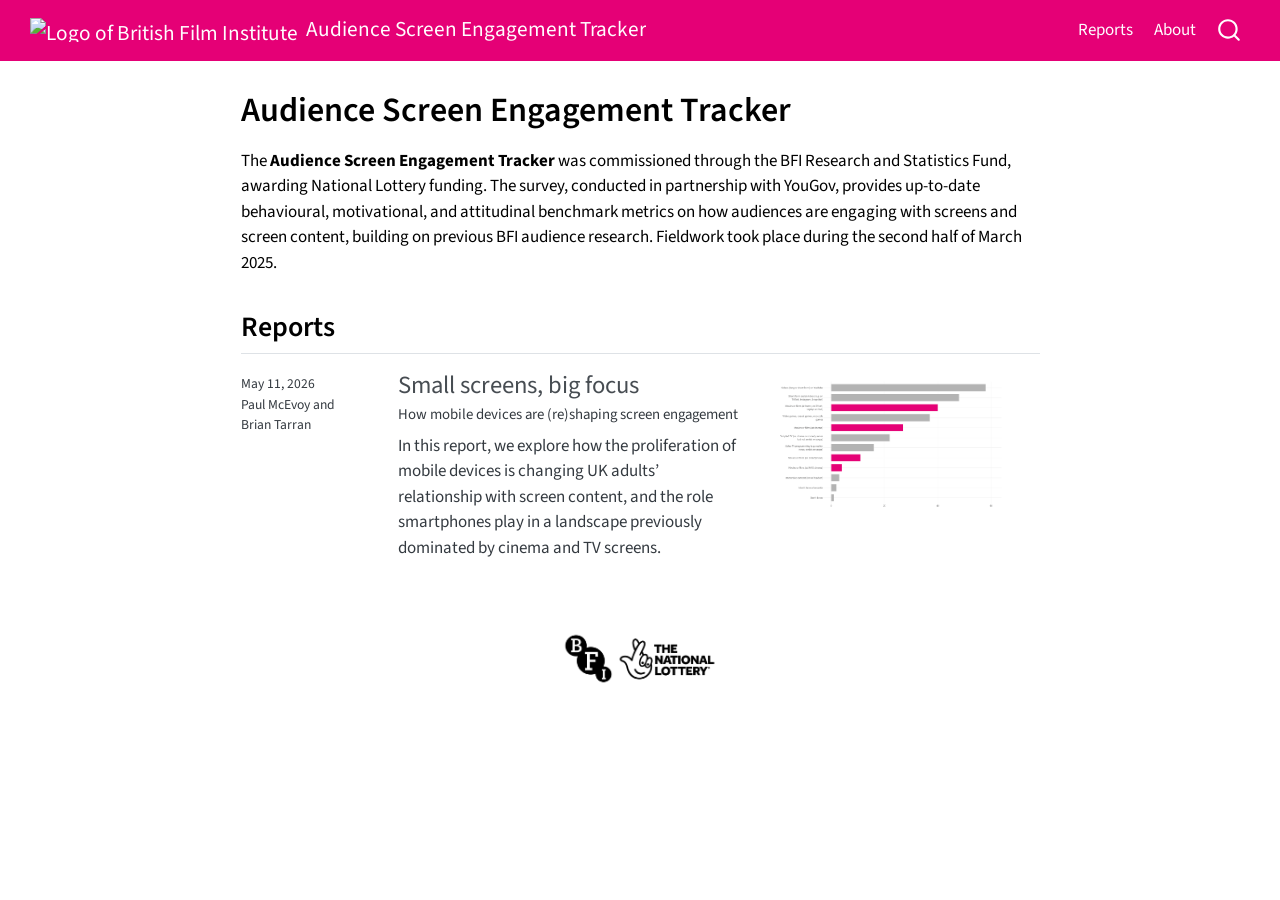
==== index.html @ 237da8eb "Built site for gh-pages" ====
<!DOCTYPE html>
<html xmlns="http://www.w3.org/1999/xhtml" lang="en" xml:lang="en"><head>

<meta charset="utf-8">
<meta name="generator" content="quarto-1.9.37">

<meta name="viewport" content="width=device-width, initial-scale=1.0, user-scalable=yes">


<title>BFI RSU | Audience Screen Engagement Tracker – Audience Screen Engagement Tracker</title>
<style>
/* Default styles provided by pandoc.
** See https://pandoc.org/MANUAL.html#variables-for-html for config info.
*/
code{white-space: pre-wrap;}
span.smallcaps{font-variant: small-caps;}
div.columns{display: flex; gap: min(4vw, 1.5em);}
div.column{flex: auto; overflow-x: auto;}
div.hanging-indent{margin-left: 1.5em; text-indent: -1.5em;}
ul.task-list{list-style: none;}
ul.task-list li input[type="checkbox"] {
  width: 0.8em;
  margin: 0 0.8em 0.2em -1em; /* quarto-specific, see https://github.com/quarto-dev/quarto-cli/issues/4556 */ 
  vertical-align: middle;
}
</style>


<script src="site_libs/quarto-nav/quarto-nav.js"></script>
<script src="site_libs/quarto-nav/headroom.min.js"></script>
<script src="site_libs/clipboard/clipboard.min.js"></script>
<script src="site_libs/quarto-search/autocomplete.umd.js"></script>
<script src="site_libs/quarto-search/fuse.min.js"></script>
<script src="site_libs/quarto-search/quarto-search.js"></script>
<meta name="quarto:offset" content="./">
<script src="site_libs/quarto-listing/list.min.js"></script>
<script src="site_libs/quarto-listing/quarto-listing.js"></script>
<script src="site_libs/quarto-html/quarto.js" type="module"></script>
<script src="site_libs/quarto-html/tabsets/tabsets.js" type="module"></script>
<script src="site_libs/quarto-html/popper.min.js"></script>
<script src="site_libs/quarto-html/tippy.umd.min.js"></script>
<script src="site_libs/quarto-html/anchor.min.js"></script>
<link href="site_libs/quarto-html/tippy.css" rel="stylesheet">
<link href="site_libs/quarto-html/quarto-syntax-highlighting-7f8f88aac4f3542376d5c11b86a4c14d.css" rel="stylesheet" class="quarto-color-scheme" id="quarto-text-highlighting-styles">
<link href="site_libs/quarto-html/quarto-syntax-highlighting-dark-d0ae9245876894da5ac7e18953ecc5cc.css" rel="stylesheet" class="quarto-color-scheme quarto-color-alternate" id="quarto-text-highlighting-styles">
<link href="site_libs/quarto-html/quarto-syntax-highlighting-7f8f88aac4f3542376d5c11b86a4c14d.css" rel="stylesheet" class="quarto-color-scheme-extra" id="quarto-text-highlighting-styles">
<script src="site_libs/bootstrap/bootstrap.min.js"></script>
<link href="site_libs/bootstrap/bootstrap-icons.css" rel="stylesheet">
<link href="site_libs/bootstrap/bootstrap-30855d13ae3122a631dc211b35c1121e.min.css" rel="stylesheet" append-hash="true" class="quarto-color-scheme" id="quarto-bootstrap" data-mode="light">
<link href="site_libs/bootstrap/bootstrap-dark-30855d13ae3122a631dc211b35c1121e.min.css" rel="stylesheet" append-hash="true" class="quarto-color-scheme quarto-color-alternate" id="quarto-bootstrap" data-mode="light">
<link href="site_libs/bootstrap/bootstrap-30855d13ae3122a631dc211b35c1121e.min.css" rel="stylesheet" append-hash="true" class="quarto-color-scheme-extra" id="quarto-bootstrap" data-mode="light">
<script id="quarto-search-options" type="application/json">{
  "location": "navbar",
  "copy-button": false,
  "collapse-after": 3,
  "panel-placement": "end",
  "type": "overlay",
  "limit": 50,
  "keyboard-shortcut": [
    "f",
    "/",
    "s"
  ],
  "show-item-context": false,
  "language": {
    "search-no-results-text": "No results",
    "search-matching-documents-text": "matching documents",
    "search-copy-link-title": "Copy link to search",
    "search-hide-matches-text": "Hide additional matches",
    "search-more-match-text": "more match in this document",
    "search-more-matches-text": "more matches in this document",
    "search-clear-button-title": "Clear",
    "search-text-placeholder": "",
    "search-detached-cancel-button-title": "Cancel",
    "search-submit-button-title": "Submit",
    "search-label": "Search"
  }
}</script>
<script>

  window.document.addEventListener("DOMContentLoaded", function (_event) {
    const listingTargetEl = window.document.querySelector('#listing-reports .list');
    if (!listingTargetEl) {
      // No listing discovered, do not attach.
      return; 
    }

    const options = {
      valueNames: ['listing-date','listing-title','listing-author','listing-subtitle','listing-image','listing-description',{ data: ['index'] },{ data: ['categories'] },{ data: ['listing-date-sort'] },{ data: ['listing-file-modified-sort'] }],
      
      searchColumns: ["listing-date","listing-title","listing-author","listing-subtitle","listing-image","listing-description"],
    };

    window['quarto-listings'] = window['quarto-listings'] || {};
    window['quarto-listings']['listing-reports'] = new List('listing-reports', options);

    if (window['quarto-listing-loaded']) {
      window['quarto-listing-loaded']();
    }
  });

  window.addEventListener('hashchange',() => {
    if (window['quarto-listing-loaded']) {
      window['quarto-listing-loaded']();
    }
  })
  </script>

  <script src="https://cdnjs.cloudflare.com/polyfill/v3/polyfill.min.js?features=es6"></script>
  <script defer="" src="https://cdn.jsdelivr.net/npm/mathjax@3/es5/tex-chtml-full.js" type="text/javascript"></script>

<script type="text/javascript">
const typesetMath = (el) => {
  if (window.MathJax) {
    // MathJax Typeset
    window.MathJax.typeset([el]);
  } else if (window.katex) {
    // KaTeX Render
    var mathElements = el.getElementsByClassName("math");
    var macros = [];
    for (var i = 0; i < mathElements.length; i++) {
      var texText = mathElements[i].firstChild;
      if (mathElements[i].tagName == "SPAN" && texText && texText.data) {
        window.katex.render(texText.data, mathElements[i], {
          displayMode: mathElements[i].classList.contains('display'),
          throwOnError: false,
          macros: macros,
          fleqn: false
        });
      }
    }
  }
}
window.Quarto = {
  typesetMath
};
</script>

<link rel="stylesheet" href="styles.css">
<meta property="og:title" content="BFI RSU | Audience Screen Engagement Tracker">
<meta property="og:description" content="">
<meta property="og:image" content="./reports/small_screens_big_focus/thumbnail.png">
<meta property="og:site_name" content="Audience Screen Engagement Tracker">
<meta property="og:image:alt" content="Screengrab of Figure 4 of the report, showing favourite types of screen content of adults aged 16-24.">
</head>

<body class="nav-fixed fullcontent quarto-light">

<div id="quarto-search-results"></div>
  <header id="quarto-header" class="headroom fixed-top">
    <nav class="navbar navbar-expand-lg " data-bs-theme="dark">
      <div class="navbar-container container-fluid">
      <div class="navbar-brand-container mx-auto">
    <a href="./index.html" class="navbar-brand navbar-brand-logo">
    <img src="https://www.bfi.org.uk/dist/client/0207614d447715c2d2b9.svg" alt="Logo of British Film Institute" class="navbar-logo light-content">
    <img src="https://www.bfi.org.uk/dist/client/0207614d447715c2d2b9.svg" alt="Logo of British Film Institute" class="navbar-logo dark-content">
    </a>
    <a class="navbar-brand" href="./index.html">
    <span class="navbar-title">Audience Screen Engagement Tracker</span>
    </a>
  </div>
            <div id="quarto-search" class="" title="Search"></div>
          <button class="navbar-toggler" type="button" data-bs-toggle="collapse" data-bs-target="#navbarCollapse" aria-controls="navbarCollapse" role="menu" aria-expanded="false" aria-label="Toggle navigation" onclick="if (window.quartoToggleHeadroom) { window.quartoToggleHeadroom(); }">
  <span class="navbar-toggler-icon"></span>
</button>
          <div class="collapse navbar-collapse" id="navbarCollapse">
            <ul class="navbar-nav navbar-nav-scroll ms-auto">
  <li class="nav-item">
    <a class="nav-link active" href="./index.html" aria-current="page"> 
<span class="menu-text">Reports</span></a>
  </li>  
  <li class="nav-item">
    <a class="nav-link" href="./about.html"> 
<span class="menu-text">About</span></a>
  </li>  
</ul>
          </div> <!-- /navcollapse -->
            <div class="quarto-navbar-tools">
</div>
      </div> <!-- /container-fluid -->
    </nav>
</header>
<!-- content -->
<div id="quarto-content" class="quarto-container page-columns page-rows-contents page-layout-article page-navbar">
<!-- sidebar -->
<!-- margin-sidebar -->
    
<!-- main -->
<main class="content" id="quarto-document-content">

<header id="title-block-header" class="quarto-title-block default">
<div class="quarto-title">
<h1 class="title">Audience Screen Engagement Tracker</h1>
</div>



<div class="quarto-title-meta">

    
  
    
  </div>
  


</header>


<p>The <strong>Audience Screen Engagement Tracker</strong> was commissioned through the BFI Research and Statistics Fund, awarding National Lottery funding. The survey, conducted in partnership with YouGov, provides up-to-date behavioural, motivational, and attitudinal benchmark metrics on how audiences are engaging with screens and screen content, building on previous BFI audience research. Fieldwork took place during the second half of March 2025.</p>
<section id="reports" class="level2">
<h2 class="anchored" data-anchor-id="reports">Reports</h2>
<div id="listing-reports" class="quarto-listing quarto-listing-container-default">
<div class="list quarto-listing-default">
<div class="quarto-post image-right" data-index="0" data-listing-date-sort="1778454000000" data-listing-file-modified-sort="1778495655816" data-listing-date-modified-sort="NaN" data-listing-reading-time-sort="28" data-listing-word-count-sort="5523">
<div class="thumbnail"><a href="./reports/small_screens_big_focus/index.html" class="no-external">

<img loading="lazy" src="./reports/small_screens_big_focus/thumbnail.png" class="thumbnail-image" alt="Screengrab of Figure 4 of the report, showing favourite types of screen content of adults aged 16-24.">

</a></div>
<div class="body">
<h3 class="no-anchor listing-title">
<a href="./reports/small_screens_big_focus/index.html" class="no-external">Small screens, big focus</a>
</h3>
<div class="listing-subtitle">
<a href="./reports/small_screens_big_focus/index.html" class="no-external">How mobile devices are (re)shaping screen engagement</a>
</div>
<div class="delink listing-description"><a href="./reports/small_screens_big_focus/index.html" class="no-external">
<p>In this report, we explore how the proliferation of mobile devices is changing UK adults’ relationship with screen content, and the role smartphones play in a landscape previously dominated by cinema and TV screens.</p>
</a></div>
</div>
<div class="metadata">
<a href="./reports/small_screens_big_focus/index.html" class="no-external">
<div class="listing-date">
May 11, 2026
</div>
<div class="listing-author">
Paul McEvoy and Brian Tarran
</div>
</a>
</div>
</div>
</div>
<div class="listing-no-matching d-none">No matching items</div>
</div>
<div class="quarto-figure quarto-figure-center">
<figure class="figure">
<p><img src="typst_output/bfi_nl_logo.png" class="quarto-figure quarto-figure-center figure-img" style="height:2cm"></p>
</figure>
</div>



</section>

</main> <!-- /main -->
<script id="quarto-html-after-body" type="application/javascript">
  window.document.addEventListener("DOMContentLoaded", function (event) {
    const icon = "";
    const anchorJS = new window.AnchorJS();
    anchorJS.options = {
      placement: 'right',
      icon: icon
    };
    anchorJS.add('.anchored');
    const isCodeAnnotation = (el) => {
      for (const clz of el.classList) {
        if (clz.startsWith('code-annotation-')) {                     
          return true;
        }
      }
      return false;
    }
    const onCopySuccess = function(e) {
      // button target
      const button = e.trigger;
      // don't keep focus
      button.blur();
      // flash "checked"
      button.classList.add('code-copy-button-checked');
      var currentTitle = button.getAttribute("title");
      button.setAttribute("title", "Copied!");
      let tooltip;
      if (window.bootstrap) {
        button.setAttribute("data-bs-toggle", "tooltip");
        button.setAttribute("data-bs-placement", "left");
        button.setAttribute("data-bs-title", "Copied!");
        tooltip = new bootstrap.Tooltip(button, 
          { trigger: "manual", 
            customClass: "code-copy-button-tooltip",
            offset: [0, -8]});
        tooltip.show();    
      }
      setTimeout(function() {
        if (tooltip) {
          tooltip.hide();
          button.removeAttribute("data-bs-title");
          button.removeAttribute("data-bs-toggle");
          button.removeAttribute("data-bs-placement");
        }
        button.setAttribute("title", currentTitle);
        button.classList.remove('code-copy-button-checked');
      }, 1000);
      // clear code selection
      e.clearSelection();
    }
    const getTextToCopy = function(trigger) {
      const outerScaffold = trigger.parentElement.cloneNode(true);
      const codeEl = outerScaffold.querySelector('code');
      for (const childEl of codeEl.children) {
        if (isCodeAnnotation(childEl)) {
          childEl.remove();
        }
      }
      return codeEl.innerText;
    }
    const clipboard = new window.ClipboardJS('.code-copy-button:not([data-in-quarto-modal])', {
      text: getTextToCopy
    });
    clipboard.on('success', onCopySuccess);
    if (window.document.getElementById('quarto-embedded-source-code-modal')) {
      const clipboardModal = new window.ClipboardJS('.code-copy-button[data-in-quarto-modal]', {
        text: getTextToCopy,
        container: window.document.getElementById('quarto-embedded-source-code-modal')
      });
      clipboardModal.on('success', onCopySuccess);
    }
      var localhostRegex = new RegExp(/^(?:http|https):\/\/localhost\:?[0-9]*\//);
      var mailtoRegex = new RegExp(/^mailto:/);
        var filterRegex = new RegExp('/' + window.location.host + '/');
      var isInternal = (href) => {
          return filterRegex.test(href) || localhostRegex.test(href) || mailtoRegex.test(href);
      }
      // Inspect non-navigation links and adorn them if external
     var links = window.document.querySelectorAll('a[href]:not(.nav-link):not(.navbar-brand):not(.toc-action):not(.sidebar-link):not(.sidebar-item-toggle):not(.pagination-link):not(.no-external):not([aria-hidden]):not(.dropdown-item):not(.quarto-navigation-tool):not(.about-link)');
      for (var i=0; i<links.length; i++) {
        const link = links[i];
        if (!isInternal(link.href)) {
          // undo the damage that might have been done by quarto-nav.js in the case of
          // links that we want to consider external
          if (link.dataset.originalHref !== undefined) {
            link.href = link.dataset.originalHref;
          }
        }
      }
    function tippyHover(el, contentFn, onTriggerFn, onUntriggerFn) {
      const config = {
        allowHTML: true,
        maxWidth: 500,
        delay: 100,
        arrow: false,
        appendTo: function(el) {
            return el.parentElement;
        },
        interactive: true,
        interactiveBorder: 10,
        theme: 'quarto',
        placement: 'bottom-start',
      };
      if (contentFn) {
        config.content = contentFn;
      }
      if (onTriggerFn) {
        config.onTrigger = onTriggerFn;
      }
      if (onUntriggerFn) {
        config.onUntrigger = onUntriggerFn;
      }
      window.tippy(el, config); 
    }
    const noterefs = window.document.querySelectorAll('a[role="doc-noteref"]');
    for (var i=0; i<noterefs.length; i++) {
      const ref = noterefs[i];
      tippyHover(ref, function() {
        // use id or data attribute instead here
        let href = ref.getAttribute('data-footnote-href') || ref.getAttribute('href');
        try { href = new URL(href).hash; } catch {}
        const id = href.replace(/^#\/?/, "");
        const note = window.document.getElementById(id);
        if (note) {
          return note.innerHTML;
        } else {
          return "";
        }
      });
    }
    const xrefs = window.document.querySelectorAll('a.quarto-xref');
    const processXRef = (id, note) => {
      // Strip column container classes
      const stripColumnClz = (el) => {
        el.classList.remove("page-full", "page-columns");
        if (el.children) {
          for (const child of el.children) {
            stripColumnClz(child);
          }
        }
      }
      stripColumnClz(note)
      if (id === null || id.startsWith('sec-')) {
        // Special case sections, only their first couple elements
        const container = document.createElement("div");
        if (note.children && note.children.length > 2) {
          container.appendChild(note.children[0].cloneNode(true));
          for (let i = 1; i < note.children.length; i++) {
            const child = note.children[i];
            if (child.tagName === "P" && child.innerText === "") {
              continue;
            } else {
              container.appendChild(child.cloneNode(true));
              break;
            }
          }
          if (window.Quarto?.typesetMath) {
            window.Quarto.typesetMath(container);
          }
          return container.innerHTML
        } else {
          if (window.Quarto?.typesetMath) {
            window.Quarto.typesetMath(note);
          }
          return note.innerHTML;
        }
      } else {
        // Remove any anchor links if they are present
        const anchorLink = note.querySelector('a.anchorjs-link');
        if (anchorLink) {
          anchorLink.remove();
        }
        if (window.Quarto?.typesetMath) {
          window.Quarto.typesetMath(note);
        }
        if (note.classList.contains("callout")) {
          return note.outerHTML;
        } else {
          return note.innerHTML;
        }
      }
    }
    for (var i=0; i<xrefs.length; i++) {
      const xref = xrefs[i];
      tippyHover(xref, undefined, function(instance) {
        instance.disable();
        let url = xref.getAttribute('href');
        let hash = undefined; 
        if (url.startsWith('#')) {
          hash = url;
        } else {
          try { hash = new URL(url).hash; } catch {}
        }
        if (hash) {
          const id = hash.replace(/^#\/?/, "");
          const note = window.document.getElementById(id);
          if (note !== null) {
            try {
              const html = processXRef(id, note.cloneNode(true));
              instance.setContent(html);
            } finally {
              instance.enable();
              instance.show();
            }
          } else {
            // See if we can fetch this
            fetch(url.split('#')[0])
            .then(res => res.text())
            .then(html => {
              const parser = new DOMParser();
              const htmlDoc = parser.parseFromString(html, "text/html");
              const note = htmlDoc.getElementById(id);
              if (note !== null) {
                const html = processXRef(id, note);
                instance.setContent(html);
              } 
            }).finally(() => {
              instance.enable();
              instance.show();
            });
          }
        } else {
          // See if we can fetch a full url (with no hash to target)
          // This is a special case and we should probably do some content thinning / targeting
          fetch(url)
          .then(res => res.text())
          .then(html => {
            const parser = new DOMParser();
            const htmlDoc = parser.parseFromString(html, "text/html");
            const note = htmlDoc.querySelector('main.content');
            if (note !== null) {
              // This should only happen for chapter cross references
              // (since there is no id in the URL)
              // remove the first header
              if (note.children.length > 0 && note.children[0].tagName === "HEADER") {
                note.children[0].remove();
              }
              const html = processXRef(null, note);
              instance.setContent(html);
            } 
          }).finally(() => {
            instance.enable();
            instance.show();
          });
        }
      }, function(instance) {
      });
    }
        let selectedAnnoteEl;
        const selectorForAnnotation = ( cell, annotation) => {
          let cellAttr = 'data-code-cell="' + cell + '"';
          let lineAttr = 'data-code-annotation="' +  annotation + '"';
          const selector = 'span[' + cellAttr + '][' + lineAttr + ']';
          return selector;
        }
        const selectCodeLines = (annoteEl) => {
          const doc = window.document;
          const targetCell = annoteEl.getAttribute("data-target-cell");
          const targetAnnotation = annoteEl.getAttribute("data-target-annotation");
          const annoteSpan = window.document.querySelector(selectorForAnnotation(targetCell, targetAnnotation));
          const lines = annoteSpan.getAttribute("data-code-lines").split(",");
          const lineIds = lines.map((line) => {
            return targetCell + "-" + line;
          })
          let top = null;
          let height = null;
          let parent = null;
          if (lineIds.length > 0) {
              //compute the position of the single el (top and bottom and make a div)
              const el = window.document.getElementById(lineIds[0]);
              top = el.offsetTop;
              height = el.offsetHeight;
              parent = el.parentElement.parentElement;
            if (lineIds.length > 1) {
              const lastEl = window.document.getElementById(lineIds[lineIds.length - 1]);
              const bottom = lastEl.offsetTop + lastEl.offsetHeight;
              height = bottom - top;
            }
            if (top !== null && height !== null && parent !== null) {
              // cook up a div (if necessary) and position it 
              let div = window.document.getElementById("code-annotation-line-highlight");
              if (div === null) {
                div = window.document.createElement("div");
                div.setAttribute("id", "code-annotation-line-highlight");
                div.style.position = 'absolute';
                parent.appendChild(div);
              }
              div.style.top = top - 2 + "px";
              div.style.height = height + 4 + "px";
              div.style.left = 0;
              let gutterDiv = window.document.getElementById("code-annotation-line-highlight-gutter");
              if (gutterDiv === null) {
                gutterDiv = window.document.createElement("div");
                gutterDiv.setAttribute("id", "code-annotation-line-highlight-gutter");
                gutterDiv.style.position = 'absolute';
                const codeCell = window.document.getElementById(targetCell);
                const gutter = codeCell.querySelector('.code-annotation-gutter');
                gutter.appendChild(gutterDiv);
              }
              gutterDiv.style.top = top - 2 + "px";
              gutterDiv.style.height = height + 4 + "px";
            }
            selectedAnnoteEl = annoteEl;
          }
        };
        const unselectCodeLines = () => {
          const elementsIds = ["code-annotation-line-highlight", "code-annotation-line-highlight-gutter"];
          elementsIds.forEach((elId) => {
            const div = window.document.getElementById(elId);
            if (div) {
              div.remove();
            }
          });
          selectedAnnoteEl = undefined;
        };
          // Handle positioning of the toggle
      window.addEventListener(
        "resize",
        throttle(() => {
          elRect = undefined;
          if (selectedAnnoteEl) {
            selectCodeLines(selectedAnnoteEl);
          }
        }, 10)
      );
      function throttle(fn, ms) {
      let throttle = false;
      let timer;
        return (...args) => {
          if(!throttle) { // first call gets through
              fn.apply(this, args);
              throttle = true;
          } else { // all the others get throttled
              if(timer) clearTimeout(timer); // cancel #2
              timer = setTimeout(() => {
                fn.apply(this, args);
                timer = throttle = false;
              }, ms);
          }
        };
      }
        // Attach click handler to the DT
        const annoteDls = window.document.querySelectorAll('dt[data-target-cell]');
        for (const annoteDlNode of annoteDls) {
          annoteDlNode.addEventListener('click', (event) => {
            const clickedEl = event.target;
            if (clickedEl !== selectedAnnoteEl) {
              unselectCodeLines();
              const activeEl = window.document.querySelector('dt[data-target-cell].code-annotation-active');
              if (activeEl) {
                activeEl.classList.remove('code-annotation-active');
              }
              selectCodeLines(clickedEl);
              clickedEl.classList.add('code-annotation-active');
            } else {
              // Unselect the line
              unselectCodeLines();
              clickedEl.classList.remove('code-annotation-active');
            }
          });
        }
    const findCites = (el) => {
      const parentEl = el.parentElement;
      if (parentEl) {
        const cites = parentEl.dataset.cites;
        if (cites) {
          return {
            el,
            cites: cites.split(' ')
          };
        } else {
          return findCites(el.parentElement)
        }
      } else {
        return undefined;
      }
    };
    var bibliorefs = window.document.querySelectorAll('a[role="doc-biblioref"]');
    for (var i=0; i<bibliorefs.length; i++) {
      const ref = bibliorefs[i];
      const citeInfo = findCites(ref);
      if (citeInfo) {
        tippyHover(citeInfo.el, function() {
          var popup = window.document.createElement('div');
          citeInfo.cites.forEach(function(cite) {
            var citeDiv = window.document.createElement('div');
            citeDiv.classList.add('hanging-indent');
            citeDiv.classList.add('csl-entry');
            var biblioDiv = window.document.getElementById('ref-' + cite);
            if (biblioDiv) {
              citeDiv.innerHTML = biblioDiv.innerHTML;
            }
            popup.appendChild(citeDiv);
          });
          return popup.innerHTML;
        });
      }
    }
  });
  </script>
</div> <!-- /content -->




</body></html>
---- site_libs/quarto-html/tippy.css ----
.tippy-box[data-animation=fade][data-state=hidden]{opacity:0}[data-tippy-root]{max-width:calc(100vw - 10px)}.tippy-box{position:relative;background-color:#333;color:#fff;border-radius:4px;font-size:14px;line-height:1.4;white-space:normal;outline:0;transition-property:transform,visibility,opacity}.tippy-box[data-placement^=top]>.tippy-arrow{bottom:0}.tippy-box[data-placement^=top]>.tippy-arrow:before{bottom:-7px;left:0;border-width:8px 8px 0;border-top-color:initial;transform-origin:center top}.tippy-box[data-placement^=bottom]>.tippy-arrow{top:0}.tippy-box[data-placement^=bottom]>.tippy-arrow:before{top:-7px;left:0;border-width:0 8px 8px;border-bottom-color:initial;transform-origin:center bottom}.tippy-box[data-placement^=left]>.tippy-arrow{right:0}.tippy-box[data-placement^=left]>.tippy-arrow:before{border-width:8px 0 8px 8px;border-left-color:initial;right:-7px;transform-origin:center left}.tippy-box[data-placement^=right]>.tippy-arrow{left:0}.tippy-box[data-placement^=right]>.tippy-arrow:before{left:-7px;border-width:8px 8px 8px 0;border-right-color:initial;transform-origin:center right}.tippy-box[data-inertia][data-state=visible]{transition-timing-function:cubic-bezier(.54,1.5,.38,1.11)}.tippy-arrow{width:16px;height:16px;color:#333}.tippy-arrow:before{content:"";position:absolute;border-color:transparent;border-style:solid}.tippy-content{position:relative;padding:5px 9px;z-index:1}
---- site_libs/quarto-html/quarto-syntax-highlighting-7f8f88aac4f3542376d5c11b86a4c14d.css ----
/* quarto syntax highlight colors */
:root {
  --quarto-hl-ot-color: #003B4F;
  --quarto-hl-at-color: #657422;
  --quarto-hl-ss-color: #20794D;
  --quarto-hl-an-color: #5E5E5E;
  --quarto-hl-fu-color: #4758AB;
  --quarto-hl-st-color: #20794D;
  --quarto-hl-cf-color: #003B4F;
  --quarto-hl-op-color: #5E5E5E;
  --quarto-hl-er-color: #AD0000;
  --quarto-hl-bn-color: #AD0000;
  --quarto-hl-al-color: #AD0000;
  --quarto-hl-va-color: #111111;
  --quarto-hl-bu-color: inherit;
  --quarto-hl-ex-color: inherit;
  --quarto-hl-pp-color: #AD0000;
  --quarto-hl-in-color: #5E5E5E;
  --quarto-hl-vs-color: #20794D;
  --quarto-hl-wa-color: #5E5E5E;
  --quarto-hl-do-color: #5E5E5E;
  --quarto-hl-im-color: #00769E;
  --quarto-hl-ch-color: #20794D;
  --quarto-hl-dt-color: #AD0000;
  --quarto-hl-fl-color: #AD0000;
  --quarto-hl-co-color: #5E5E5E;
  --quarto-hl-cv-color: #5E5E5E;
  --quarto-hl-cn-color: #8f5902;
  --quarto-hl-sc-color: #5E5E5E;
  --quarto-hl-dv-color: #AD0000;
  --quarto-hl-kw-color: #003B4F;
}

/* other quarto variables */
:root {
  --quarto-font-monospace: SFMono-Regular, Menlo, Monaco, Consolas, "Liberation Mono", "Courier New", monospace;
}

/* syntax highlight based on Pandoc's rules */
pre > code.sourceCode > span {
  color: #003B4F;
}

code.sourceCode > span {
  color: #003B4F;
}

div.sourceCode,
div.sourceCode pre.sourceCode {
  color: #003B4F;
}

/* Normal */
code span {
  color: #003B4F;
}

/* Alert */
code span.al {
  color: #AD0000;
  font-style: inherit;
}

/* Annotation */
code span.an {
  color: #5E5E5E;
  font-style: inherit;
}

/* Attribute */
code span.at {
  color: #657422;
  font-style: inherit;
}

/* BaseN */
code span.bn {
  color: #AD0000;
  font-style: inherit;
}

/* BuiltIn */
code span.bu {
  font-style: inherit;
}

/* ControlFlow */
code span.cf {
  color: #003B4F;
  font-weight: bold;
  font-style: inherit;
}

/* Char */
code span.ch {
  color: #20794D;
  font-style: inherit;
}

/* Constant */
code span.cn {
  color: #8f5902;
  font-style: inherit;
}

/* Comment */
code span.co {
  color: #5E5E5E;
  font-style: inherit;
}

/* CommentVar */
code span.cv {
  color: #5E5E5E;
  font-style: italic;
}

/* Documentation */
code span.do {
  color: #5E5E5E;
  font-style: italic;
}

/* DataType */
code span.dt {
  color: #AD0000;
  font-style: inherit;
}

/* DecVal */
code span.dv {
  color: #AD0000;
  font-style: inherit;
}

/* Error */
code span.er {
  color: #AD0000;
  font-style: inherit;
}

/* Extension */
code span.ex {
  font-style: inherit;
}

/* Float */
code span.fl {
  color: #AD0000;
  font-style: inherit;
}

/* Function */
code span.fu {
  color: #4758AB;
  font-style: inherit;
}

/* Import */
code span.im {
  color: #00769E;
  font-style: inherit;
}

/* Information */
code span.in {
  color: #5E5E5E;
  font-style: inherit;
}

/* Keyword */
code span.kw {
  color: #003B4F;
  font-weight: bold;
  font-style: inherit;
}

/* Operator */
code span.op {
  color: #5E5E5E;
  font-style: inherit;
}

/* Other */
code span.ot {
  color: #003B4F;
  font-style: inherit;
}

/* Preprocessor */
code span.pp {
  color: #AD0000;
  font-style: inherit;
}

/* SpecialChar */
code span.sc {
  color: #5E5E5E;
  font-style: inherit;
}

/* SpecialString */
code span.ss {
  color: #20794D;
  font-style: inherit;
}

/* String */
code span.st {
  color: #20794D;
  font-style: inherit;
}

/* Variable */
code span.va {
  color: #111111;
  font-style: inherit;
}

/* VerbatimString */
code span.vs {
  color: #20794D;
  font-style: inherit;
}

/* Warning */
code span.wa {
  color: #5E5E5E;
  font-style: italic;
}

.prevent-inlining {
  content: "</";
}

/*# sourceMappingURL=789ad8cd35626ba772517505b42a116e.css.map */
---- site_libs/quarto-html/quarto-syntax-highlighting-dark-d0ae9245876894da5ac7e18953ecc5cc.css ----
/* quarto syntax highlight colors */
:root {
  --quarto-hl-al-color: #f07178;
  --quarto-hl-an-color: #d4d0ab;
  --quarto-hl-at-color: #00e0e0;
  --quarto-hl-bn-color: #d4d0ab;
  --quarto-hl-bu-color: #abe338;
  --quarto-hl-ch-color: #abe338;
  --quarto-hl-co-color: #f8f8f2;
  --quarto-hl-cv-color: #ffd700;
  --quarto-hl-cn-color: #ffd700;
  --quarto-hl-cf-color: #ffa07a;
  --quarto-hl-dt-color: #ffa07a;
  --quarto-hl-dv-color: #d4d0ab;
  --quarto-hl-do-color: #f8f8f2;
  --quarto-hl-er-color: #f07178;
  --quarto-hl-ex-color: #00e0e0;
  --quarto-hl-fl-color: #d4d0ab;
  --quarto-hl-fu-color: #ffa07a;
  --quarto-hl-im-color: #abe338;
  --quarto-hl-in-color: #d4d0ab;
  --quarto-hl-kw-color: #ffa07a;
  --quarto-hl-op-color: #ffa07a;
  --quarto-hl-ot-color: #00e0e0;
  --quarto-hl-pp-color: #dcc6e0;
  --quarto-hl-re-color: #00e0e0;
  --quarto-hl-sc-color: #abe338;
  --quarto-hl-ss-color: #abe338;
  --quarto-hl-st-color: #abe338;
  --quarto-hl-va-color: #00e0e0;
  --quarto-hl-vs-color: #abe338;
  --quarto-hl-wa-color: #dcc6e0;
}

/* other quarto variables */
:root {
  --quarto-font-monospace: SFMono-Regular, Menlo, Monaco, Consolas, "Liberation Mono", "Courier New", monospace;
}

/* syntax highlight based on Pandoc's rules */
pre > code.sourceCode > span {
  color: #f8f8f2;
}

code.sourceCode > span {
  color: #f8f8f2;
}

div.sourceCode,
div.sourceCode pre.sourceCode {
  color: #f8f8f2;
}

/* Normal */
code span {
  color: #f8f8f2;
}

/* Alert */
code span.al {
  color: #f07178;
}

/* Annotation */
code span.an {
  color: #d4d0ab;
}

/* Attribute */
code span.at {
  color: #00e0e0;
}

/* BaseN */
code span.bn {
  color: #d4d0ab;
}

/* BuiltIn */
code span.bu {
  color: #abe338;
}

/* ControlFlow */
code span.cf {
  font-weight: bold;
  color: #ffa07a;
}

/* Char */
code span.ch {
  color: #abe338;
}

/* Constant */
code span.cn {
  color: #ffd700;
}

/* Comment */
code span.co {
  font-style: italic;
  color: #f8f8f2;
}

/* CommentVar */
code span.cv {
  color: #ffd700;
}

/* Documentation */
code span.do {
  color: #f8f8f2;
}

/* DataType */
code span.dt {
  color: #ffa07a;
}

/* DecVal */
code span.dv {
  color: #d4d0ab;
}

/* Error */
code span.er {
  color: #f07178;
  text-decoration: underline;
}

/* Extension */
code span.ex {
  font-weight: bold;
  color: #00e0e0;
}

/* Float */
code span.fl {
  color: #d4d0ab;
}

/* Function */
code span.fu {
  color: #ffa07a;
}

/* Import */
code span.im {
  color: #abe338;
}

/* Information */
code span.in {
  color: #d4d0ab;
}

/* Keyword */
code span.kw {
  font-weight: bold;
  color: #ffa07a;
}

/* Operator */
code span.op {
  color: #ffa07a;
}

/* Other */
code span.ot {
  color: #00e0e0;
}

/* Preprocessor */
code span.pp {
  color: #dcc6e0;
}

/* RegionMarker */
code span.re {
  background-color: #f8f8f2;
  color: #00e0e0;
}

/* SpecialChar */
code span.sc {
  color: #abe338;
}

/* SpecialString */
code span.ss {
  color: #abe338;
}

/* String */
code span.st {
  color: #abe338;
}

/* Variable */
code span.va {
  color: #00e0e0;
}

/* VerbatimString */
code span.vs {
  color: #abe338;
}

/* Warning */
code span.wa {
  color: #dcc6e0;
}

.prevent-inlining {
  content: "</";
}

/*# sourceMappingURL=e2dac9153eaf3c552d5043f9565d03d7.css.map */
---- site_libs/quarto-html/quarto-syntax-highlighting-7f8f88aac4f3542376d5c11b86a4c14d.css ----
/* quarto syntax highlight colors */
:root {
  --quarto-hl-ot-color: #003B4F;
  --quarto-hl-at-color: #657422;
  --quarto-hl-ss-color: #20794D;
  --quarto-hl-an-color: #5E5E5E;
  --quarto-hl-fu-color: #4758AB;
  --quarto-hl-st-color: #20794D;
  --quarto-hl-cf-color: #003B4F;
  --quarto-hl-op-color: #5E5E5E;
  --quarto-hl-er-color: #AD0000;
  --quarto-hl-bn-color: #AD0000;
  --quarto-hl-al-color: #AD0000;
  --quarto-hl-va-color: #111111;
  --quarto-hl-bu-color: inherit;
  --quarto-hl-ex-color: inherit;
  --quarto-hl-pp-color: #AD0000;
  --quarto-hl-in-color: #5E5E5E;
  --quarto-hl-vs-color: #20794D;
  --quarto-hl-wa-color: #5E5E5E;
  --quarto-hl-do-color: #5E5E5E;
  --quarto-hl-im-color: #00769E;
  --quarto-hl-ch-color: #20794D;
  --quarto-hl-dt-color: #AD0000;
  --quarto-hl-fl-color: #AD0000;
  --quarto-hl-co-color: #5E5E5E;
  --quarto-hl-cv-color: #5E5E5E;
  --quarto-hl-cn-color: #8f5902;
  --quarto-hl-sc-color: #5E5E5E;
  --quarto-hl-dv-color: #AD0000;
  --quarto-hl-kw-color: #003B4F;
}

/* other quarto variables */
:root {
  --quarto-font-monospace: SFMono-Regular, Menlo, Monaco, Consolas, "Liberation Mono", "Courier New", monospace;
}

/* syntax highlight based on Pandoc's rules */
pre > code.sourceCode > span {
  color: #003B4F;
}

code.sourceCode > span {
  color: #003B4F;
}

div.sourceCode,
div.sourceCode pre.sourceCode {
  color: #003B4F;
}

/* Normal */
code span {
  color: #003B4F;
}

/* Alert */
code span.al {
  color: #AD0000;
  font-style: inherit;
}

/* Annotation */
code span.an {
  color: #5E5E5E;
  font-style: inherit;
}

/* Attribute */
code span.at {
  color: #657422;
  font-style: inherit;
}

/* BaseN */
code span.bn {
  color: #AD0000;
  font-style: inherit;
}

/* BuiltIn */
code span.bu {
  font-style: inherit;
}

/* ControlFlow */
code span.cf {
  color: #003B4F;
  font-weight: bold;
  font-style: inherit;
}

/* Char */
code span.ch {
  color: #20794D;
  font-style: inherit;
}

/* Constant */
code span.cn {
  color: #8f5902;
  font-style: inherit;
}

/* Comment */
code span.co {
  color: #5E5E5E;
  font-style: inherit;
}

/* CommentVar */
code span.cv {
  color: #5E5E5E;
  font-style: italic;
}

/* Documentation */
code span.do {
  color: #5E5E5E;
  font-style: italic;
}

/* DataType */
code span.dt {
  color: #AD0000;
  font-style: inherit;
}

/* DecVal */
code span.dv {
  color: #AD0000;
  font-style: inherit;
}

/* Error */
code span.er {
  color: #AD0000;
  font-style: inherit;
}

/* Extension */
code span.ex {
  font-style: inherit;
}

/* Float */
code span.fl {
  color: #AD0000;
  font-style: inherit;
}

/* Function */
code span.fu {
  color: #4758AB;
  font-style: inherit;
}

/* Import */
code span.im {
  color: #00769E;
  font-style: inherit;
}

/* Information */
code span.in {
  color: #5E5E5E;
  font-style: inherit;
}

/* Keyword */
code span.kw {
  color: #003B4F;
  font-weight: bold;
  font-style: inherit;
}

/* Operator */
code span.op {
  color: #5E5E5E;
  font-style: inherit;
}

/* Other */
code span.ot {
  color: #003B4F;
  font-style: inherit;
}

/* Preprocessor */
code span.pp {
  color: #AD0000;
  font-style: inherit;
}

/* SpecialChar */
code span.sc {
  color: #5E5E5E;
  font-style: inherit;
}

/* SpecialString */
code span.ss {
  color: #20794D;
  font-style: inherit;
}

/* String */
code span.st {
  color: #20794D;
  font-style: inherit;
}

/* Variable */
code span.va {
  color: #111111;
  font-style: inherit;
}

/* VerbatimString */
code span.vs {
  color: #20794D;
  font-style: inherit;
}

/* Warning */
code span.wa {
  color: #5E5E5E;
  font-style: italic;
}

.prevent-inlining {
  content: "</";
}

/*# sourceMappingURL=789ad8cd35626ba772517505b42a116e.css.map */
---- styles.css ----
/*-- navbar --*/

.navbar {
  font-family: 'Source Sans 3';
}

#quarto-header {
  border-bottom: 1px solid white;
}

figure.quarto-float-tbl figcaption.quarto-float-caption-top {
  text-align: left;
}

.table {
  --bs-table-striped-bg: #FFFFFF !important;
}


/*-- title block --*/
.quarto-title > h1, p, .description{
  font-family: 'Source Sans 3';
}

#title-block-header.quarto-title-block.default .quarto-title-meta-heading {
  font-family: 'Source Sans 3';
}

#title-block-header.quarto-title-block.default .quarto-title-meta-contents {
  font-family: 'Source Sans 3';
}


/*-- body text --*/
a.quarto-xref {
  color: #000;
  text-decoration-color: #e50076
}

a.quarto-xref:hover {
  color: #e50076;
  text-decoration-color: #e50076
}

p > a {
  color: #000;
  text-decoration-color: #e50076
}

p > a:hover {
  color: #e50076;
  text-decoration-color: #e50076
}

a {
  color: #e50076
}

figure>figcaption.quarto-float-caption-bottom {
    margin-bottom: 2.5em;
}

/*-- sidebar --*/
.sidebar nav[role=doc-toc] ul>li>a.active {
  border-left: 1px solid #e50076;
  color: #e50076 !important;
}

.sidebar nav[role=doc-toc] ul>li>a:hover {
  color: #e50076 !important;
}

/*-- revealjs --*/

.reveal .slide-logo {
  bottom: unset !important;
  right: unset !important;
  top: 16px !important;
  left: 16px !important;
  max-height: 120px !important;
}
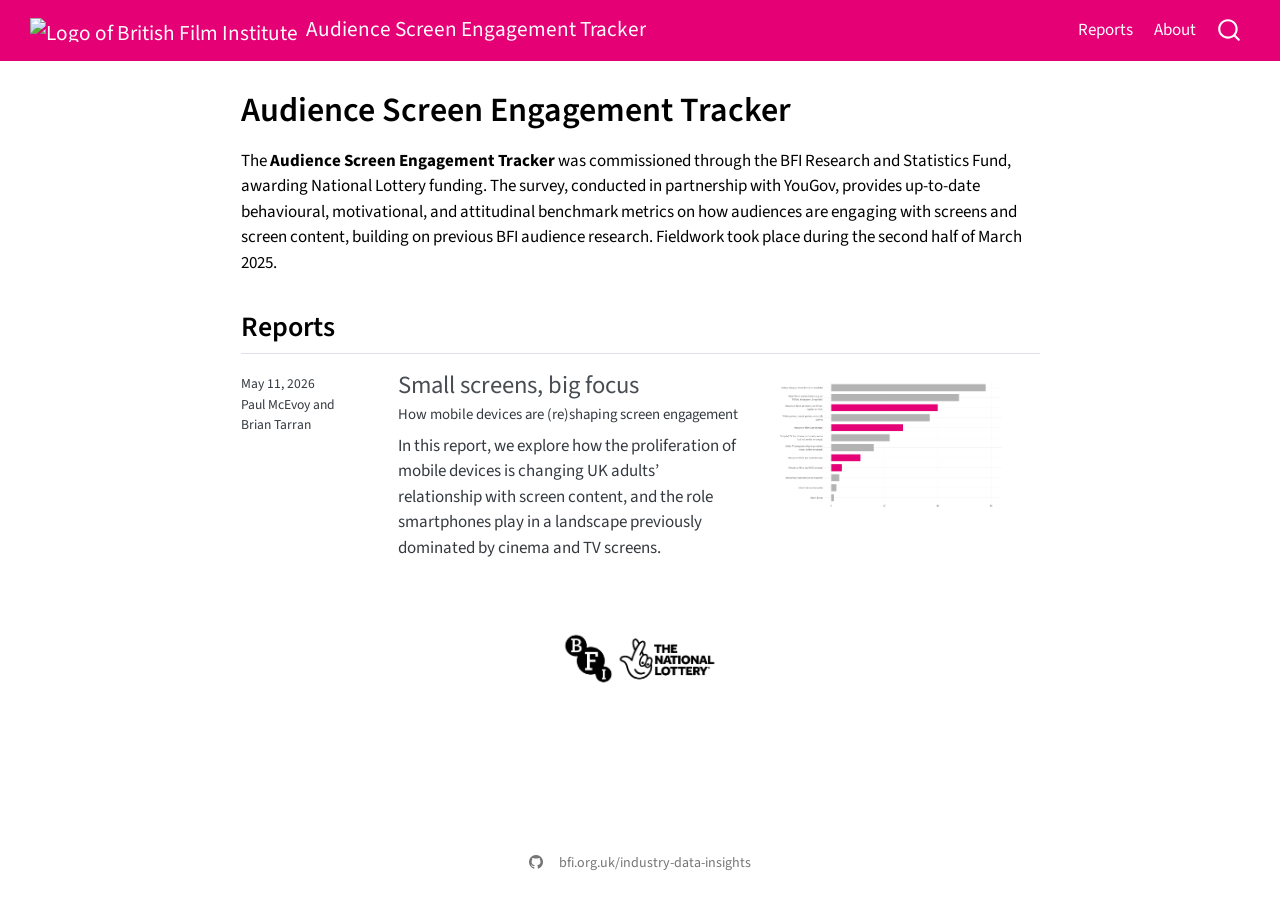
==== commit f4e711d0: "Built site for gh-pages" ====
--- a/index.html
+++ b/index.html
@@ -7,7 +7,7 @@
 <meta name="viewport" content="width=device-width, initial-scale=1.0, user-scalable=yes">
 
 
-<title>BFI RSU | Audience Screen Engagement Tracker – Audience Screen Engagement Tracker</title>
+<title>Audience Screen Engagement Tracker</title>
 <style>
 /* Default styles provided by pandoc.
 ** See https://pandoc.org/MANUAL.html#variables-for-html for config info.
@@ -137,11 +137,13 @@
 </script>
 
 <link rel="stylesheet" href="styles.css">
-<meta property="og:title" content="BFI RSU | Audience Screen Engagement Tracker">
+<meta property="og:title" content="Audience Screen Engagement Tracker">
 <meta property="og:description" content="">
-<meta property="og:image" content="./reports/small_screens_big_focus/thumbnail.png">
+<meta property="og:image" content="https://bfi-rsu.github.io/aset/reports/small_screens_big_focus/thumbnail.png">
 <meta property="og:site_name" content="Audience Screen Engagement Tracker">
 <meta property="og:image:alt" content="Screengrab of Figure 4 of the report, showing favourite types of screen content of adults aged 16-24.">
+<meta property="og:image:height" content="1308">
+<meta property="og:image:width" content="2284">
 </head>
 
 <body class="nav-fixed fullcontent quarto-light">
@@ -327,7 +329,7 @@
     }
       var localhostRegex = new RegExp(/^(?:http|https):\/\/localhost\:?[0-9]*\//);
       var mailtoRegex = new RegExp(/^mailto:/);
-        var filterRegex = new RegExp('/' + window.location.host + '/');
+        var filterRegex = new RegExp("https:\/\/bfi-rsu\.github\.io\/aset\/");
       var isInternal = (href) => {
           return filterRegex.test(href) || localhostRegex.test(href) || mailtoRegex.test(href);
       }
@@ -655,6 +657,31 @@
   });
   </script>
 </div> <!-- /content -->
+<footer class="footer">
+  <div class="nav-footer">
+    <div class="nav-footer-left">
+      &nbsp;
+    </div>   
+    <div class="nav-footer-center">
+      <ul class="footer-items list-unstyled">
+    <li class="nav-item compact">
+    <a class="nav-link" href="https://github.com/BFI-RSU/aset">
+      <i class="bi bi-github" role="img" aria-label="GitHub">
+</i> 
+    </a>
+  </li>  
+    <li class="nav-item">
+    <a class="nav-link" href="https://www.bfi.org.uk/industry-data-insights">
+<p>bfi.org.uk/industry-data-insights</p>
+</a>
+  </li>  
+</ul>
+    </div>
+    <div class="nav-footer-right">
+      &nbsp;
+    </div>
+  </div>
+</footer>
 
 
 
--- a/styles.css
+++ b/styles.css
@@ -70,6 +70,7 @@
   color: #e50076 !important;
 }
 
+
 /*-- revealjs --*/
 
 .reveal .slide-logo {
@@ -78,4 +79,11 @@
   top: 16px !important;
   left: 16px !important;
   max-height: 120px !important;
+}
+
+
+/*-- Footer --*/
+
+.nav-footer a:hover, .nav-footer p:hover {
+  color: #e50076;
 }
